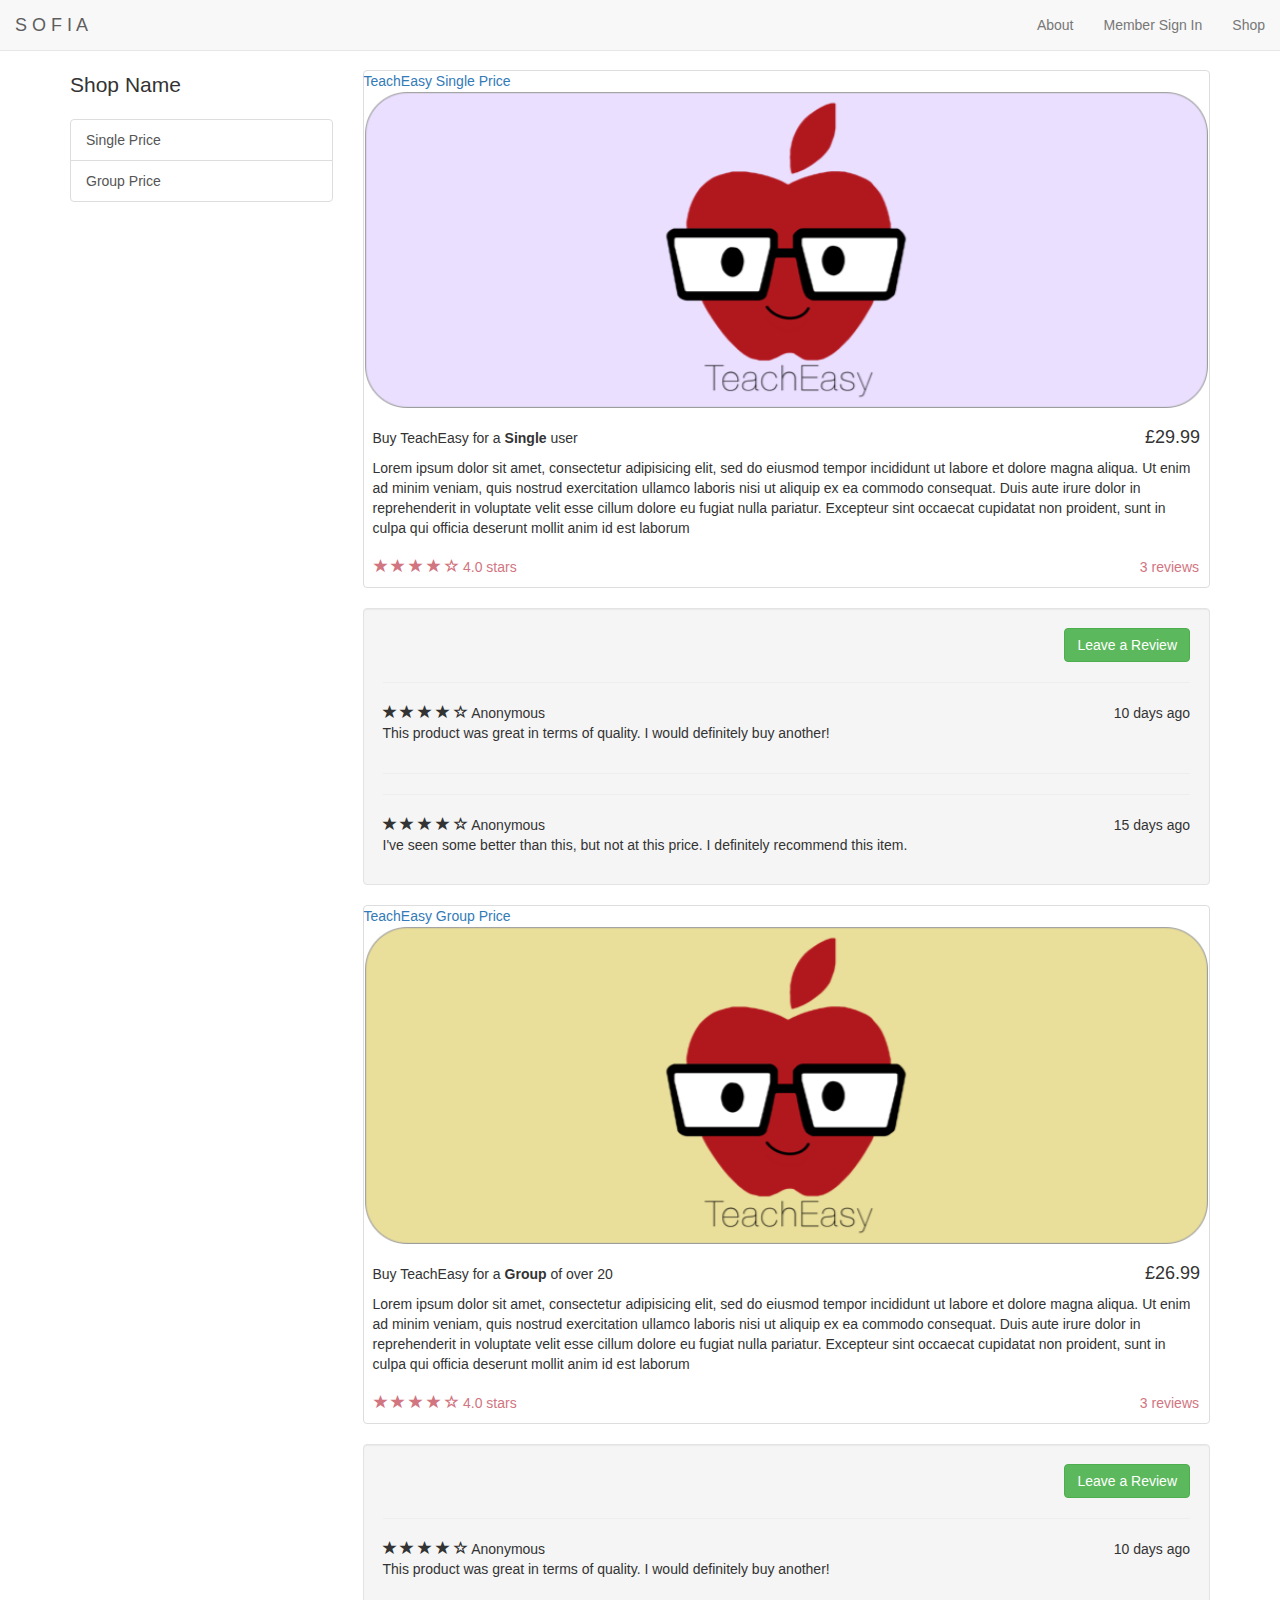
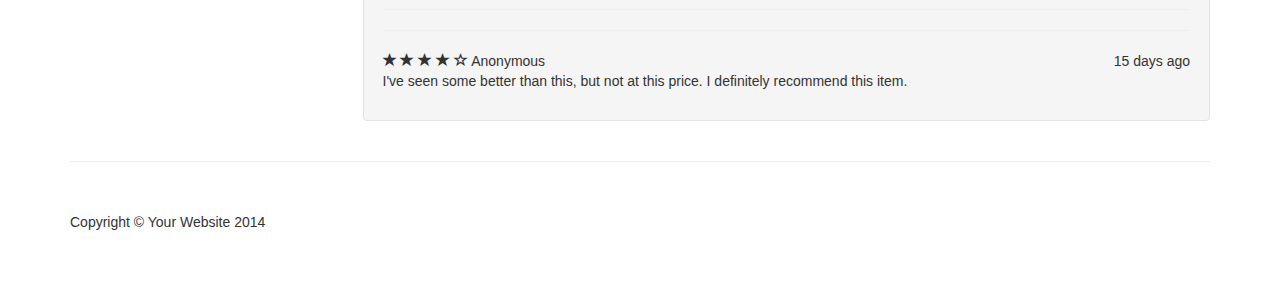
==== shop.html @ f5e2b8bb "HTML Update" ====
<!DOCTYPE html>
<html lang="en">

<head>

    <meta charset="utf-8">
    <meta http-equiv="X-UA-Compatible" content="IE=edge">
    <meta name="viewport" content="width=device-width, initial-scale=1">
    <meta name="description" content="">
    <meta name="author" content="">

    <title>Shop Item - Start Bootstrap Template</title>

    <!-- Bootstrap Core CSS -->
    <link href="css/bootstrap.min.css" rel="stylesheet">

    <!-- Custom CSS -->
    <link href="css/shop-item.css" rel="stylesheet">

    <!-- HTML5 Shim and Respond.js IE8 support of HTML5 elements and media queries -->
    <!-- WARNING: Respond.js doesn't work if you view the page via file:// -->
    <!--[if lt IE 9]>
        <script src="https://oss.maxcdn.com/libs/html5shiv/3.7.0/html5shiv.js"></script>
        <script src="https://oss.maxcdn.com/libs/respond.js/1.4.2/respond.min.js"></script>
    <![endif]-->

</head>

<body>

    <!-- Navigation -->
    <nav id="mainNav" class="navbar navbar-default navbar-fixed-top">
        <div class="container-fluid">
            <!-- Brand and toggle get grouped for better mobile display -->
            <div class="navbar-header">
                <button type="button" class="navbar-toggle collapsed" data-toggle="collapse" data-target="#bs-example-navbar-collapse-1">
                    <span class="sr-only">Toggle navigation</span>
                    <span class="icon-bar"></span>
                    <span class="icon-bar"></span>
                    <span class="icon-bar"></span>
                </button>
                <a class="navbar-brand page-scroll" href="#page-top">S O F I A</a>
            </div>

            <!-- Collect the nav links, forms, and other content for toggling -->
            <div class="collapse navbar-collapse" id="bs-example-navbar-collapse-1">
                <ul class="nav navbar-nav navbar-right">
                    <li>
                        <a class="page-scroll" href="index.html">About</a>
                    </li>
                    <li>
                        <a class="page-scroll" href="#services">Member Sign In</a>
                    </li>
                    <li>
                        <a class="page-scroll" href="shop.html">Shop</a>
                    </li>
                </ul>
            </div>
            <!-- /.navbar-collapse -->
        </div>
        <!-- /.container-fluid -->
    </nav>

    <!-- Page Content -->
    <div class="container">

        <div class="row">

            <div class="col-md-3">
                <p class="lead">Shop Name</p>
                <div class="list-group">
                    <a href="#single" class="list-group-item">Single Price</a>
                    <a href="#group" class="list-group-item">Group Price</a>
                </div>
            </div>

            <div class="col-md-9">

                <div id = "single" class="thumbnail">
                    <a href="#">TeachEasy Single Price</a>
                    <img class="img-responsive" src="img/TE_shop1.png" alt="">
                    <div class="caption-full">
                        <h4 class="pull-right">£29.99</h4>
                        <h4>
                        </h4>
                        <p></p>
                        <p>Buy TeachEasy for a <strong> Single </strong> user</p>
                        <p>Lorem ipsum dolor sit amet, consectetur adipisicing elit, sed do eiusmod tempor incididunt ut labore et dolore magna aliqua. Ut enim ad minim veniam, quis nostrud exercitation ullamco laboris nisi ut aliquip ex ea commodo consequat. Duis aute irure dolor in reprehenderit in voluptate velit esse cillum dolore eu fugiat nulla pariatur. Excepteur sint occaecat cupidatat non proident, sunt in culpa qui officia deserunt mollit anim id est laborum</p>
                    </div>
                    <div class="ratings">
                        <p class="pull-right">3 reviews</p>
                        <p>
                            <span class="glyphicon glyphicon-star"></span>
                            <span class="glyphicon glyphicon-star"></span>
                            <span class="glyphicon glyphicon-star"></span>
                            <span class="glyphicon glyphicon-star"></span>
                            <span class="glyphicon glyphicon-star-empty"></span>
                            4.0 stars
                        </p>
                    </div>
                </div>

                <div class="well">

                    <div class="text-right">
                        <a class="btn btn-success">Leave a Review</a>
                    </div>

                    <hr>

                    <div class="row">
                        <div class="col-md-12">
                            <span class="glyphicon glyphicon-star"></span>
                            <span class="glyphicon glyphicon-star"></span>
                            <span class="glyphicon glyphicon-star"></span>
                            <span class="glyphicon glyphicon-star"></span>
                            <span class="glyphicon glyphicon-star-empty"></span>
                            Anonymous
                            <span class="pull-right">10 days ago</span>
                            <p>This product was great in terms of quality. I would definitely buy another!</p>
                        </div>
                    </div>

                    <hr>

                    <hr>

                    <div class="row">
                        <div class="col-md-12">
                            <span class="glyphicon glyphicon-star"></span>
                            <span class="glyphicon glyphicon-star"></span>
                            <span class="glyphicon glyphicon-star"></span>
                            <span class="glyphicon glyphicon-star"></span>
                            <span class="glyphicon glyphicon-star-empty"></span>
                            Anonymous
                            <span class="pull-right">15 days ago</span> <a id= "group"></a>
                            <p>I've seen some better than this, but not at this price. I definitely recommend this item.</p>                  
                        </div>

                    </div>

                </div>
            <div class="thumbnail">
                                <a  href="#">TeachEasy Group Price</a>
                                <img class="img-responsive" src="img/TE_shop2.png" alt="">
                                <div class="caption-full">
                                    <h4 class="pull-right">£26.99</h4>
                                    <h4>
                                    </h4>
                                    <p>Buy TeachEasy for a <strong>Group
                                        </strong>of over 20</p>
                                    <p>Lorem ipsum dolor sit amet, consectetur adipisicing elit, sed do eiusmod tempor incididunt ut labore et dolore magna aliqua. Ut enim ad minim veniam, quis nostrud exercitation ullamco laboris nisi ut aliquip ex ea commodo consequat. Duis aute irure dolor in reprehenderit in voluptate velit esse cillum dolore eu fugiat nulla pariatur. Excepteur sint occaecat cupidatat non proident, sunt in culpa qui officia deserunt mollit anim id est laborum</p>
                                </div>
                                <div class="ratings">
                                    <p class="pull-right">3 reviews</p>
                                    <p>
                                        <span class="glyphicon glyphicon-star"></span>
                                        <span class="glyphicon glyphicon-star"></span>
                                        <span class="glyphicon glyphicon-star"></span>
                                        <span class="glyphicon glyphicon-star"></span>
                                        <span class="glyphicon glyphicon-star-empty"></span>
                                        4.0 stars
                                    </p>
                                </div>
                            </div>

                            <div class="well">

                                <div class="text-right">
                                    <a class="btn btn-success">Leave a Review</a>
                                </div>

                                <hr>

                                <div class="row">
                                    <div class="col-md-12">
                                        <span class="glyphicon glyphicon-star"></span>
                                        <span class="glyphicon glyphicon-star"></span>
                                        <span class="glyphicon glyphicon-star"></span>
                                        <span class="glyphicon glyphicon-star"></span>
                                        <span class="glyphicon glyphicon-star-empty"></span>
                                        Anonymous
                                        <span class="pull-right">10 days ago</span>
                                        <p>This product was great in terms of quality. I would definitely buy another!</p>
                                    </div>
                                </div>

                                <hr>

                                <hr>

                                <div class="row">
                                    <div class="col-md-12">
                                        <span class="glyphicon glyphicon-star"></span>
                                        <span class="glyphicon glyphicon-star"></span>
                                        <span class="glyphicon glyphicon-star"></span>
                                        <span class="glyphicon glyphicon-star"></span>
                                        <span class="glyphicon glyphicon-star-empty"></span>
                                        Anonymous
                                        <span class="pull-right">15 days ago</span>
                                        <p>I've seen some better than this, but not at this price. I definitely recommend this item.</p>
                                    </div>
                                </div>

                            </div>
                        </div>

                    </div>

    </div>
    <!-- /.container -->

    <div class="container">

        <hr>

        <!-- Footer -->
        <footer>
            <div class="row">
                <div class="col-lg-12">
                    <p>Copyright &copy; Your Website 2014</p>
                </div>
            </div>
        </footer>

    </div>
    <!-- /.container -->

    <!-- jQuery -->
    <script src="js/jquery.js"></script>

    <!-- Bootstrap Core JavaScript -->
    <script src="js/bootstrap.min.js"></script>

</body>

</html>
---- css/shop-item.css ----
/*!
 * Start Bootstrap - Shop Item HTML Template (http://startbootstrap.com)
 * Code licensed under the Apache License v2.0.
 * For details, see http://www.apache.org/licenses/LICENSE-2.0.
 */

body {
    padding-top: 70px; /* Required padding for .navbar-fixed-top. Remove if using .navbar-static-top. Change if height of navigation changes. */
}

.thumbnail img {
    width: 100%;
}

.ratings {
    padding-right: 10px;
    padding-left: 10px;
    color: #d17581;
}

.thumbnail {
    padding: 0;
}

.thumbnail .caption-full {
    padding: 9px;
    color: #333;
}

footer {
    margin: 50px 0;
}
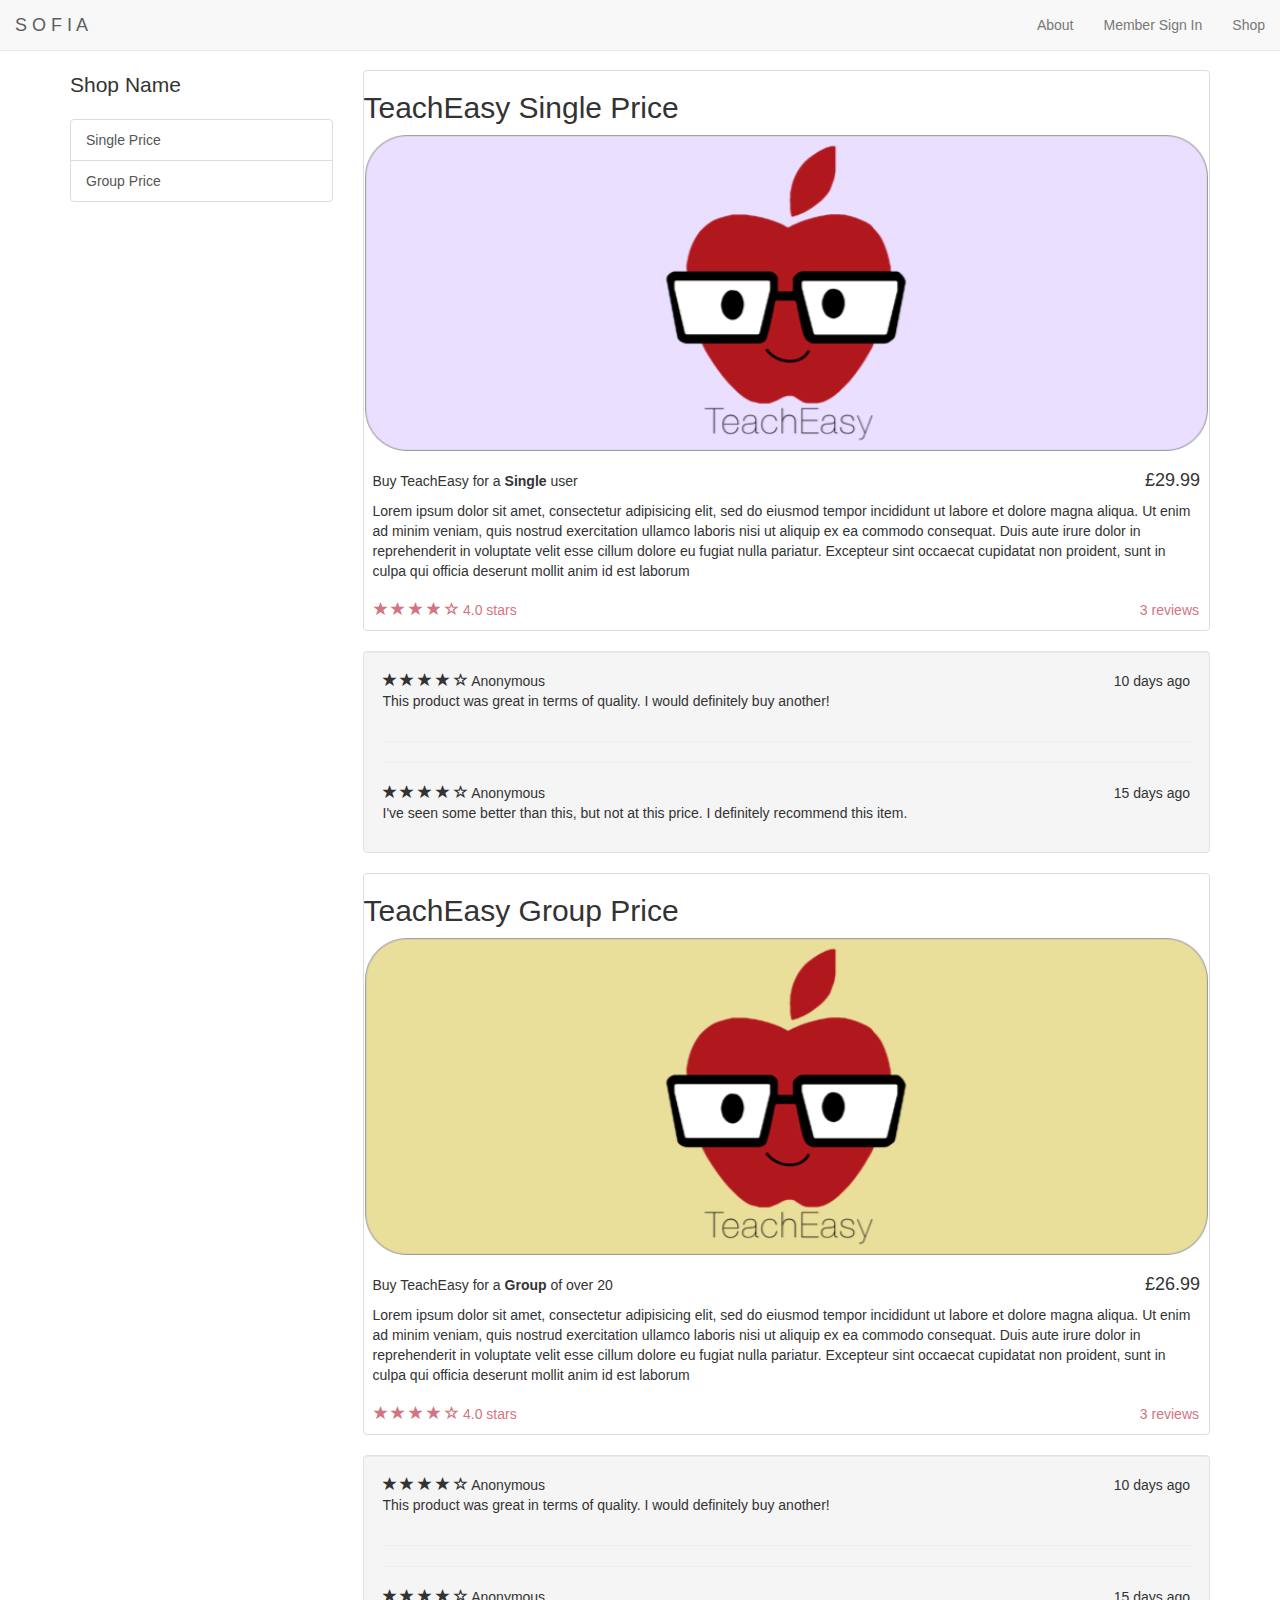
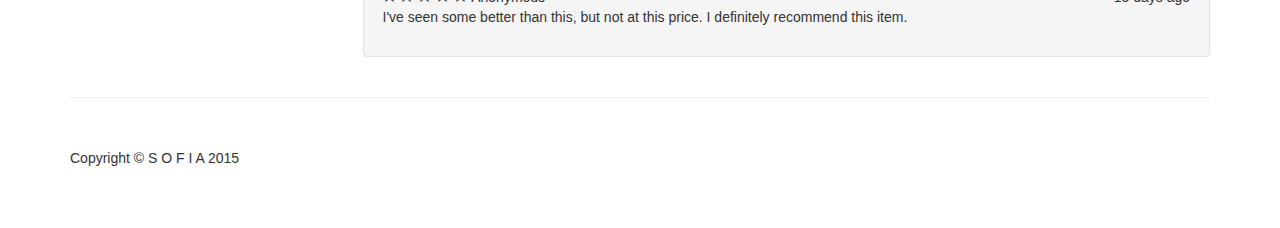
==== commit 2576764c: "Login screen" ====
--- a/shop.html
+++ b/shop.html
@@ -77,7 +77,7 @@
             <div class="col-md-9">
 
                 <div id = "single" class="thumbnail">
-                    <a href="#">TeachEasy Single Price</a>
+                    <h2 href="#">TeachEasy Single Price</h2>
                     <img class="img-responsive" src="img/TE_shop1.png" alt="">
                     <div class="caption-full">
                         <h4 class="pull-right">£29.99</h4>
@@ -102,12 +102,6 @@
 
                 <div class="well">
 
-                    <div class="text-right">
-                        <a class="btn btn-success">Leave a Review</a>
-                    </div>
-
-                    <hr>
-
                     <div class="row">
                         <div class="col-md-12">
                             <span class="glyphicon glyphicon-star"></span>
@@ -141,7 +135,7 @@
 
                 </div>
             <div class="thumbnail">
-                                <a  href="#">TeachEasy Group Price</a>
+                                <h2  href="#">TeachEasy Group Price</h2>
                                 <img class="img-responsive" src="img/TE_shop2.png" alt="">
                                 <div class="caption-full">
                                     <h4 class="pull-right">£26.99</h4>
@@ -166,12 +160,6 @@
 
                             <div class="well">
 
-                                <div class="text-right">
-                                    <a class="btn btn-success">Leave a Review</a>
-                                </div>
-
-                                <hr>
-
                                 <div class="row">
                                     <div class="col-md-12">
                                         <span class="glyphicon glyphicon-star"></span>
@@ -218,7 +206,7 @@
         <footer>
             <div class="row">
                 <div class="col-lg-12">
-                    <p>Copyright &copy; Your Website 2014</p>
+                    <p>Copyright &copy; S O F I A 2015</p>
                 </div>
             </div>
         </footer>
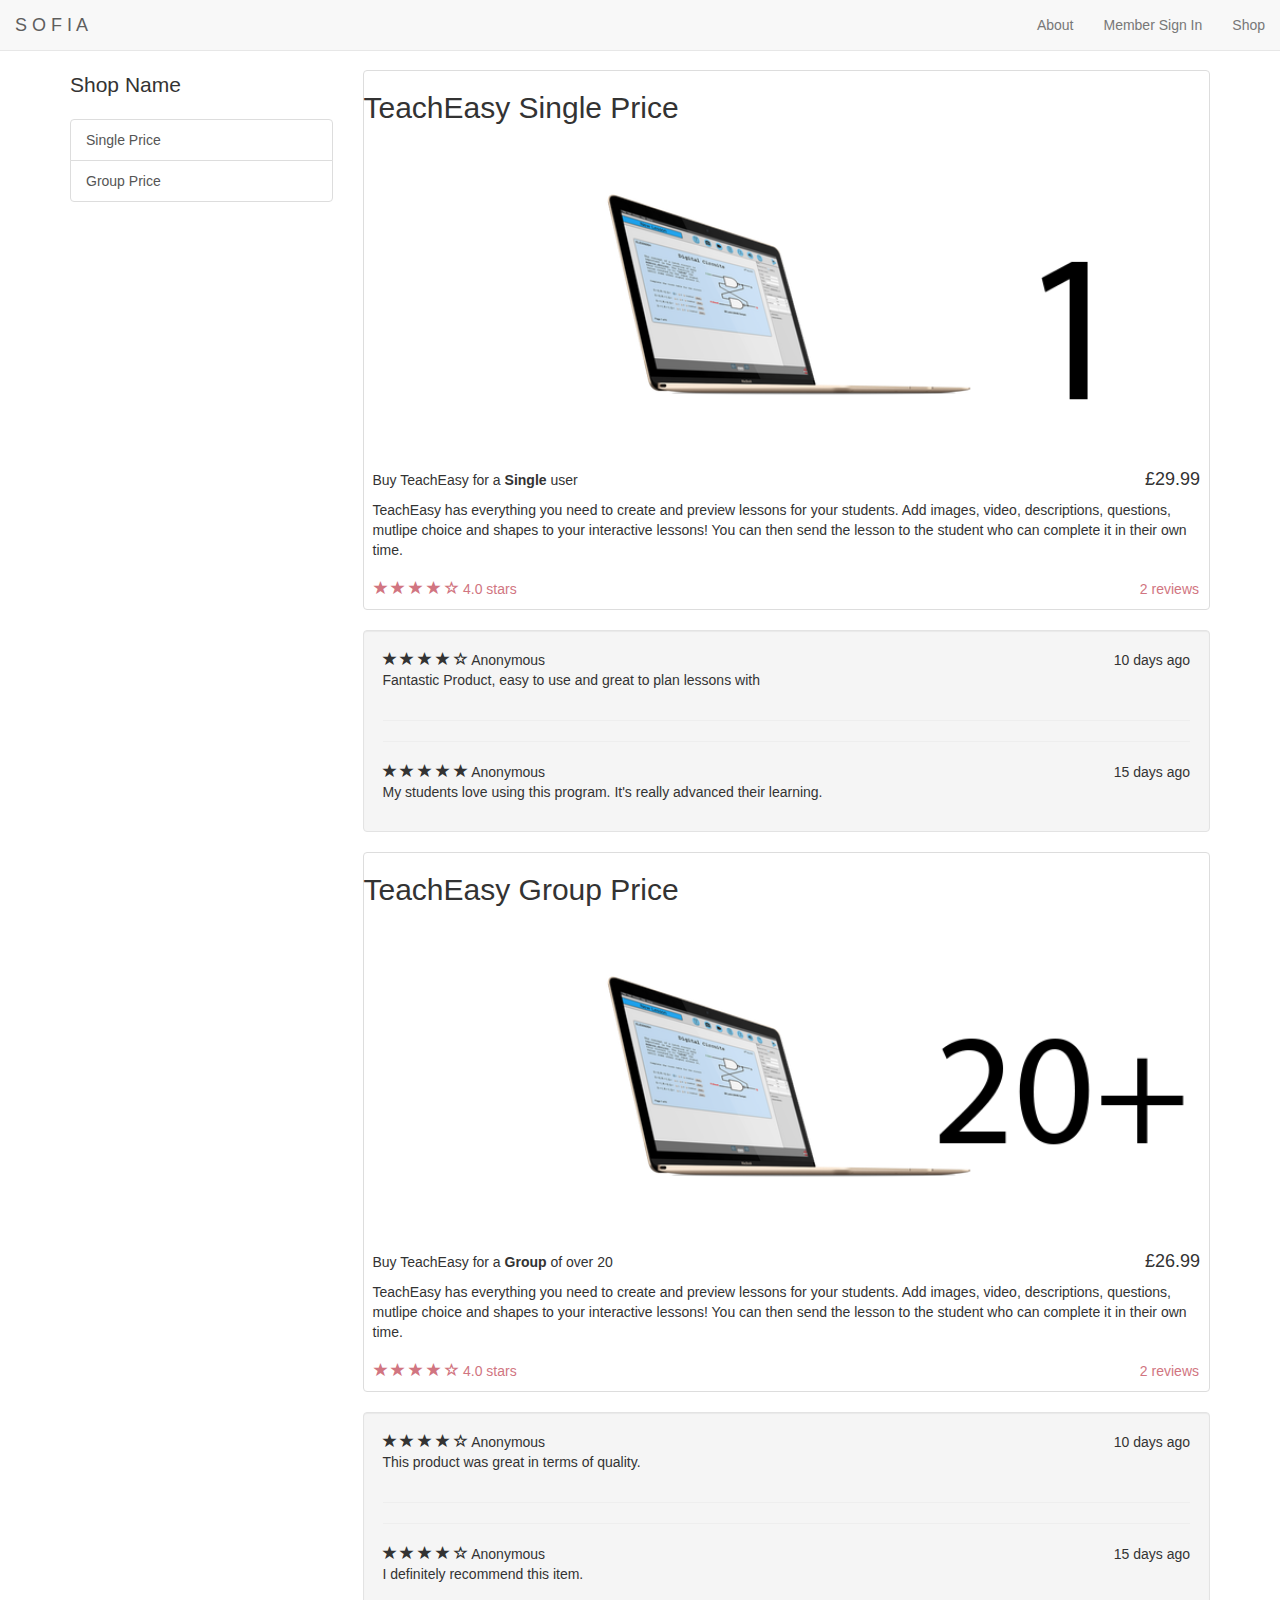
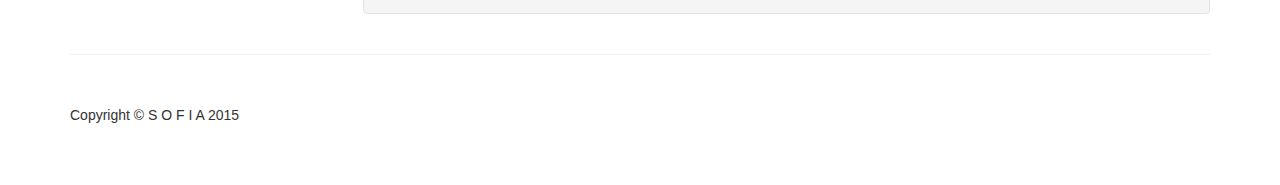
==== commit acee1e89: "Final update" ====
--- a/shop.html
+++ b/shop.html
@@ -39,7 +39,7 @@
                     <span class="icon-bar"></span>
                     <span class="icon-bar"></span>
                 </button>
-                <a class="navbar-brand page-scroll" href="#page-top">S O F I A</a>
+                <a class="navbar-brand page-scroll" href="index.html">S O F I A</a>
             </div>
 
             <!-- Collect the nav links, forms, and other content for toggling -->
@@ -49,7 +49,7 @@
                         <a class="page-scroll" href="index.html">About</a>
                     </li>
                     <li>
-                        <a class="page-scroll" href="#services">Member Sign In</a>
+                        <a class="page-scroll" href="signin.html">Member Sign In</a>
                     </li>
                     <li>
                         <a class="page-scroll" href="shop.html">Shop</a>
@@ -78,17 +78,17 @@
 
                 <div id = "single" class="thumbnail">
                     <h2 href="#">TeachEasy Single Price</h2>
-                    <img class="img-responsive" src="img/TE_shop1.png" alt="">
+                    <img class="img-responsive" src="images/Shop/TeachEasyMac1.png" alt="">
                     <div class="caption-full">
                         <h4 class="pull-right">£29.99</h4>
                         <h4>
                         </h4>
                         <p></p>
                         <p>Buy TeachEasy for a <strong> Single </strong> user</p>
-                        <p>Lorem ipsum dolor sit amet, consectetur adipisicing elit, sed do eiusmod tempor incididunt ut labore et dolore magna aliqua. Ut enim ad minim veniam, quis nostrud exercitation ullamco laboris nisi ut aliquip ex ea commodo consequat. Duis aute irure dolor in reprehenderit in voluptate velit esse cillum dolore eu fugiat nulla pariatur. Excepteur sint occaecat cupidatat non proident, sunt in culpa qui officia deserunt mollit anim id est laborum</p>
+                        <p>TeachEasy has everything you need to create and preview lessons for your students. Add images, video, descriptions, questions, mutlipe choice and shapes to your interactive lessons! You can then send the lesson to the student who can complete it in their own time.</p>
                     </div>
                     <div class="ratings">
-                        <p class="pull-right">3 reviews</p>
+                        <p class="pull-right">2 reviews</p>
                         <p>
                             <span class="glyphicon glyphicon-star"></span>
                             <span class="glyphicon glyphicon-star"></span>
@@ -111,7 +111,7 @@
                             <span class="glyphicon glyphicon-star-empty"></span>
                             Anonymous
                             <span class="pull-right">10 days ago</span>
-                            <p>This product was great in terms of quality. I would definitely buy another!</p>
+                            <p>Fantastic Product, easy to use and great to plan lessons with</p>
                         </div>
                     </div>
 
@@ -125,10 +125,10 @@
                             <span class="glyphicon glyphicon-star"></span>
                             <span class="glyphicon glyphicon-star"></span>
                             <span class="glyphicon glyphicon-star"></span>
-                            <span class="glyphicon glyphicon-star-empty"></span>
+                            <span class="glyphicon glyphicon-star"></span>
                             Anonymous
                             <span class="pull-right">15 days ago</span> <a id= "group"></a>
-                            <p>I've seen some better than this, but not at this price. I definitely recommend this item.</p>                  
+                            <p>My students love using this program. It's really advanced their learning. </p>                  
                         </div>
 
                     </div>
@@ -136,17 +136,17 @@
                 </div>
             <div class="thumbnail">
                                 <h2  href="#">TeachEasy Group Price</h2>
-                                <img class="img-responsive" src="img/TE_shop2.png" alt="">
+                                <img class="img-responsive" src="images/Shop/TeachEasyMac20.png" alt="">
                                 <div class="caption-full">
                                     <h4 class="pull-right">£26.99</h4>
                                     <h4>
                                     </h4>
                                     <p>Buy TeachEasy for a <strong>Group
                                         </strong>of over 20</p>
-                                    <p>Lorem ipsum dolor sit amet, consectetur adipisicing elit, sed do eiusmod tempor incididunt ut labore et dolore magna aliqua. Ut enim ad minim veniam, quis nostrud exercitation ullamco laboris nisi ut aliquip ex ea commodo consequat. Duis aute irure dolor in reprehenderit in voluptate velit esse cillum dolore eu fugiat nulla pariatur. Excepteur sint occaecat cupidatat non proident, sunt in culpa qui officia deserunt mollit anim id est laborum</p>
+                                    <p>TeachEasy has everything you need to create and preview lessons for your students. Add images, video, descriptions, questions, mutlipe choice and shapes to your interactive lessons! You can then send the lesson to the student who can complete it in their own time.</p>
                                 </div>
                                 <div class="ratings">
-                                    <p class="pull-right">3 reviews</p>
+                                    <p class="pull-right">2 reviews</p>
                                     <p>
                                         <span class="glyphicon glyphicon-star"></span>
                                         <span class="glyphicon glyphicon-star"></span>
@@ -169,7 +169,7 @@
                                         <span class="glyphicon glyphicon-star-empty"></span>
                                         Anonymous
                                         <span class="pull-right">10 days ago</span>
-                                        <p>This product was great in terms of quality. I would definitely buy another!</p>
+                                        <p>This product was great in terms of quality.</p>
                                     </div>
                                 </div>
 
@@ -186,7 +186,7 @@
                                         <span class="glyphicon glyphicon-star-empty"></span>
                                         Anonymous
                                         <span class="pull-right">15 days ago</span>
-                                        <p>I've seen some better than this, but not at this price. I definitely recommend this item.</p>
+                                        <p>I definitely recommend this item.</p>
                                     </div>
                                 </div>
 
